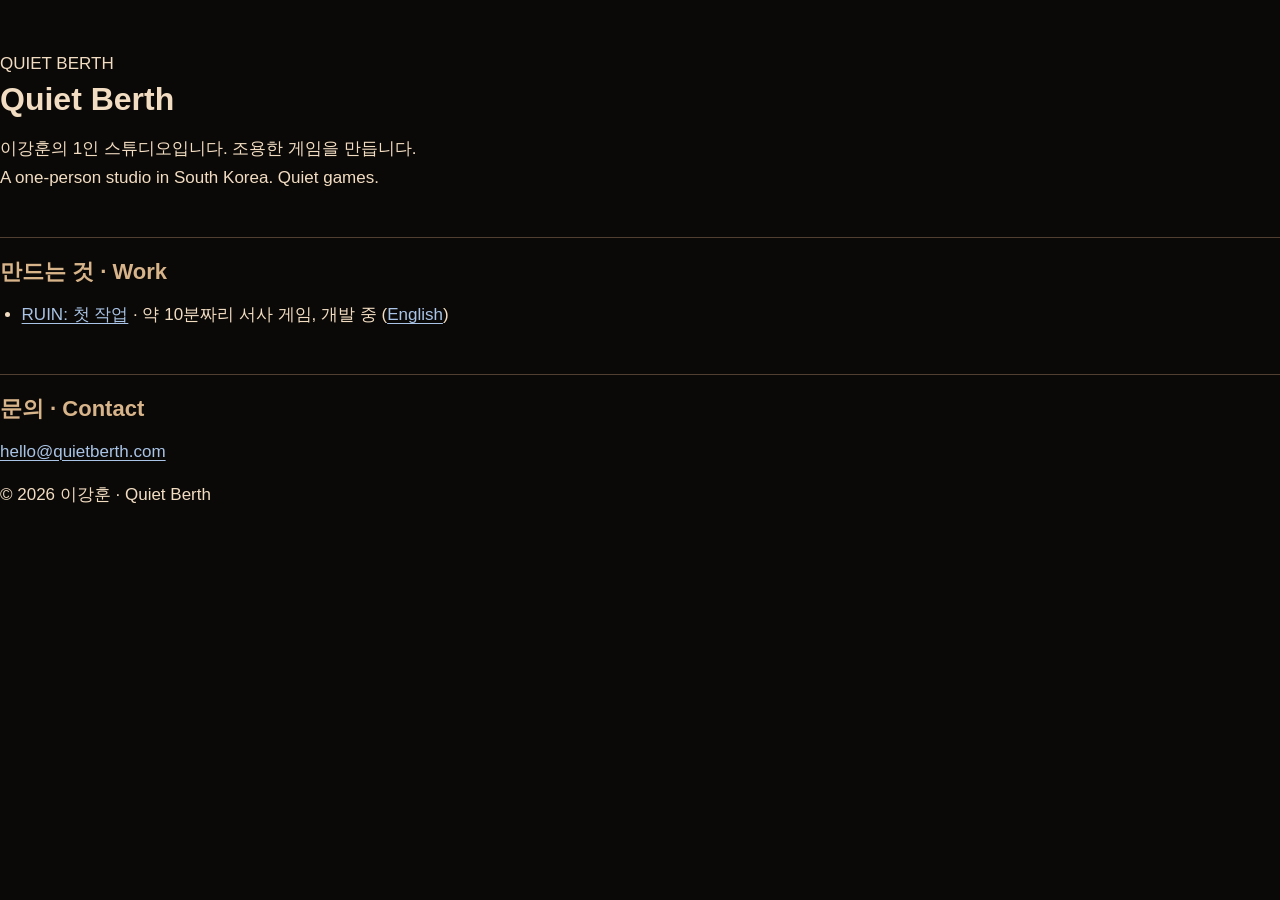
==== index.html @ 59ad3ead "Quiet Berth site: studio landing and RUIN pages Co-Authored-By: Claude Fable 5.1 <noreply@anthropic." ====
<!doctype html>
<html lang="ko">
<head>
  <meta charset="utf-8">
  <meta name="viewport" content="width=device-width, initial-scale=1">
  <title>Quiet Berth</title>
  <meta name="description" content="Quiet Berth는 이강훈의 1인 스튜디오입니다. 조용한 게임을 만듭니다. A one-person studio making quiet games.">
  <link rel="canonical" href="https://quietberth.com/">
  <link rel="icon" href="ruin/assets/favicon.svg" type="image/svg+xml">
  <link rel="stylesheet" href="ruin/assets/style.css">
</head>
<body>
  <main id="main">
    <p class="code">QUIET BERTH</p>
    <h1>Quiet Berth</h1>
    <p>이강훈의 1인 스튜디오입니다. 조용한 게임을 만듭니다.<br><span lang="en">A one-person studio in South Korea. Quiet games.</span></p>
    <h2>만드는 것 · Work</h2>
    <ul>
      <li><a href="ruin/">RUIN: 첫 작업</a> · 약 10분짜리 서사 게임, 개발 중 (<a href="ruin/en/" lang="en">English</a>)</li>
    </ul>
    <h2>문의 · Contact</h2>
    <p><a href="mailto:hello@quietberth.com">hello@quietberth.com</a></p>
    <p class="code">© 2026 이강훈 · Quiet Berth</p>
  </main>
</body>
</html>
---- ruin/assets/style.css ----
/* RUIN site — one hand-written stylesheet. No imports, no web fonts, no external URLs.
   Palette: design/steam/store/CAPSULE-ART-BRIEF-V1.md section 4 (amber on near-black, pale blue kept scarce).
   Contrast ratios are listed in site/README.md. */

:root {
  color-scheme: dark;
  --sky: #0b0907;      /* page ground */
  --panel: #14100c;    /* cards, code, header */
  --hairline: #514031; /* decorative lines only (2.0:1, never carries meaning) */
  --edge: #8a7258;     /* borders that mark a component (4.4:1) */
  --muted: #b9a184;    /* secondary text (8.0:1) */
  --accent: #d8b48a;   /* amber: headings, labels (10.2:1) */
  --text: #f2ddc2;     /* body text (15.1:1) */
  --blue: #a9c4e6;     /* links, focus ring (11.1:1) */
  --measure: 72ch;
  --sans: -apple-system, BlinkMacSystemFont, "Apple SD Gothic Neo", "Noto Sans KR", "Malgun Gothic", "Segoe UI", Roboto, sans-serif;
  --mono: ui-monospace, "SF Mono", Menlo, Consolas, "Apple SD Gothic Neo", "Noto Sans KR", "Malgun Gothic", monospace;
}

*, *::before, *::after { box-sizing: border-box; }

html {
  -webkit-text-size-adjust: 100%;
  text-size-adjust: 100%;
  scroll-behavior: smooth;
}

body {
  margin: 0;
  background: var(--sky);
  color: var(--text);
  font-family: var(--sans);
  font-size: 1rem;
  line-height: 1.7;
  word-break: keep-all;      /* Korean: break between words, not inside them */
  overflow-wrap: anywhere;   /* long paths still wrap on a phone */
}

.wrap {
  width: 100%;
  max-width: calc(var(--measure) + 2.5rem);
  margin: 0 auto;
  padding: 0 1.25rem;
}

/* ---------- skip link ---------- */
.skip {
  position: absolute;
  left: 0.5rem;
  top: -4rem;
  z-index: 10;
  padding: 0.5rem 0.75rem;
  background: var(--panel);
  color: var(--text);
  border: 2px solid var(--blue);
}
.skip:focus { top: 0.5rem; }

/* ---------- links and focus ---------- */
a {
  color: var(--blue);
  text-decoration: underline;
  text-decoration-thickness: 1px;
  text-underline-offset: 0.18em;
}
a:hover { color: var(--text); text-decoration-thickness: 2px; }
a:focus-visible,
summary:focus-visible {
  outline: 2px solid var(--blue);
  outline-offset: 3px;
  border-radius: 1px;
}
a[aria-current="page"] { color: var(--text); text-decoration: none; border-bottom: 2px solid var(--accent); }

/* ---------- header ---------- */
.site-header {
  background: var(--panel);
  border-bottom: 1px solid var(--hairline);
}
.site-header .wrap {
  display: flex;
  flex-wrap: wrap;
  align-items: center;
  gap: 0.5rem 1.25rem;
  padding-top: 0.85rem;
  padding-bottom: 0.85rem;
}
.brand { display: inline-flex; padding: 0.25rem 0; }
.brand img { display: block; height: 1.25rem; width: auto; }
.site-header nav { flex: 1 1 auto; }
.site-header ul {
  display: flex;
  flex-wrap: wrap;
  gap: 0.25rem 1.1rem;
  margin: 0;
  padding: 0;
  list-style: none;
}
.site-header li a { display: inline-block; padding: 0.35rem 0; }
.lang { margin: 0; color: var(--muted); font-size: 0.9375rem; }
.lang a, .lang span { display: inline-block; padding: 0.35rem 0; }
.lang span { color: var(--text); }

/* ---------- type ---------- */
main { padding: 2.25rem 0 3rem; }
h1, h2, h3 { line-height: 1.3; margin: 0; font-weight: 600; }
h1 { font-size: 1.75rem; color: var(--text); }
h2 {
  margin-top: 2.75rem;
  padding-top: 1.25rem;
  border-top: 1px solid var(--hairline);
  font-size: 1.25rem;
  color: var(--accent);
}
h3 { margin-top: 1.75rem; font-size: 1.0625rem; color: var(--accent); }
p, ul, ol, dl { margin: 0.9rem 0 0; }
ul, ol { padding-left: 1.35rem; }
li + li { margin-top: 0.4rem; }
strong { color: var(--text); font-weight: 600; }
small, .small { font-size: 0.875rem; }
.muted { color: var(--muted); }
.lede { font-size: 1.0625rem; }

.code-line {
  font-family: var(--mono);
  font-size: 0.8125rem;
  letter-spacing: 0.08em;
  text-transform: uppercase;
  color: var(--muted);
}

code, kbd {
  font-family: var(--mono);
  font-size: 0.9em;
  background: var(--panel);
  border: 1px solid var(--hairline);
  padding: 0.08em 0.35em;
  border-radius: 2px;
}
kbd { border-color: var(--edge); color: var(--text); white-space: nowrap; }
pre {
  margin: 0.9rem 0 0;
  padding: 0.85rem 1rem;
  background: var(--panel);
  border: 1px solid var(--hairline);
  border-left: 2px solid var(--accent);
  overflow-x: auto;
  font-family: var(--mono);
  font-size: 0.875rem;
  line-height: 1.6;
  word-break: normal;
  overflow-wrap: normal;
}
pre code { background: none; border: 0; padding: 0; font-size: 1em; }

/* ---------- hero ---------- */
.hero { padding: 1.5rem 0 0.5rem; }
.hero h1 {
  font-family: var(--mono);
  font-size: clamp(3rem, 16vw, 5.5rem);
  font-weight: 500;
  letter-spacing: 0.4em;
  line-height: 1.1;
}
.hero .subtitle {
  margin-top: 0.6rem;
  padding-top: 0.6rem;
  border-top: 1px solid var(--accent);
  display: inline-block;
  font-size: 1.25rem;
  color: var(--accent);
  letter-spacing: 0.12em;
}
.hero .code-line { display: block; margin-top: 0.75rem; }

.badges {
  display: flex;
  flex-wrap: wrap;
  gap: 0.5rem;
  margin: 1.25rem 0 0;
  padding: 0;
  list-style: none;
}
.badges li {
  margin: 0;
  padding: 0.2rem 0.65rem;
  border: 1px solid var(--edge);
  background: var(--panel);
  font-size: 0.9375rem;
}
.badges .status { border-color: var(--accent); color: var(--accent); }

/* ---------- blocks ---------- */
.placeholder {
  margin-top: 1rem;
  padding: 2.25rem 1rem;
  border: 2px dashed var(--edge);
  background: var(--panel);
  text-align: center;
  color: var(--muted);
}
.placeholder strong { display: block; color: var(--text); }

.card {
  margin-top: 1rem;
  padding: 1rem 1.1rem 1.15rem;
  background: var(--panel);
  border: 1px solid var(--hairline);
  border-left: 2px solid var(--accent);
}
.card > :first-child { margin-top: 0; }

.notice {
  margin-top: 1rem;
  padding: 0.9rem 1.1rem;
  background: var(--panel);
  border: 1px solid var(--hairline);
  font-size: 0.9375rem;
  color: var(--muted);
}
.notice p:first-child { margin-top: 0; }

.contact {
  font-family: var(--mono);
  color: var(--text);
  font-size: 1.0625rem;
}

/* fact sheet: label / value pairs, one column on a phone, two from 40rem */
dl.facts { display: grid; grid-template-columns: 1fr; gap: 0; border-top: 1px solid var(--hairline); }
dl.facts dt {
  padding-top: 0.7rem;
  color: var(--accent);
  font-size: 0.9375rem;
  font-weight: 600;
}
dl.facts dd {
  margin: 0;
  padding: 0.1rem 0 0.7rem;
  border-bottom: 1px solid var(--hairline);
}

/* controls table */
.table-scroll { margin-top: 0.9rem; overflow-x: auto; }
table { width: 100%; border-collapse: collapse; }
caption { text-align: left; color: var(--muted); font-size: 0.9375rem; padding-bottom: 0.4rem; }
th, td {
  text-align: left;
  vertical-align: top;
  padding: 0.55rem 0.75rem 0.55rem 0;
  border-bottom: 1px solid var(--hairline);
}
thead th { color: var(--accent); font-size: 0.9375rem; font-weight: 600; border-bottom-color: var(--edge); }
tbody th { font-weight: 400; white-space: nowrap; }

/* ---------- footer ---------- */
.site-footer {
  border-top: 1px solid var(--hairline);
  background: var(--panel);
  padding: 1.5rem 0 2.25rem;
  color: var(--muted);
  font-size: 0.9375rem;
}
.site-footer ul {
  display: flex;
  flex-wrap: wrap;
  gap: 0.25rem 1.1rem;
  margin: 0 0 0.75rem;
  padding: 0;
  list-style: none;
}
.site-footer li { margin: 0; }
.site-footer li a { display: inline-block; padding: 0.3rem 0; }
.site-footer p { margin: 0.35rem 0 0; }

/* ---------- wider screens ---------- */
@media (min-width: 40rem) {
  body { font-size: 1.0625rem; }
  h1 { font-size: 2rem; }
  h2 { font-size: 1.375rem; }
  dl.facts { grid-template-columns: 11rem 1fr; }
  dl.facts dt { padding: 0.7rem 1rem 0.7rem 0; border-bottom: 1px solid var(--hairline); }
  dl.facts dd { padding: 0.7rem 0; }
  .placeholder { padding: 3.5rem 1.5rem; }
}

/* ---------- preferences ---------- */
@media (prefers-reduced-motion: reduce) {
  html { scroll-behavior: auto; }
  *, *::before, *::after {
    animation-duration: 0.01ms !important;
    animation-iteration-count: 1 !important;
    transition-duration: 0.01ms !important;
  }
}

@media (prefers-contrast: more) {
  :root { --muted: #f2ddc2; --hairline: #8a7258; --edge: #d8b48a; }
}

@media (forced-colors: active) {
  .badges li, .card, .notice, .placeholder, pre { border-color: CanvasText; }
  a:focus-visible, summary:focus-visible { outline-color: Highlight; }
}

@media print {
  body { background: #fff; color: #000; }
  .site-header nav, .lang, .skip { display: none; }
  a { color: #000; }
  h2, h3, dl.facts dt, thead th, .hero .subtitle { color: #000; }
  .card, .notice, pre, code, kbd, .placeholder, .site-header, .site-footer, .badges li { background: #fff; color: #000; }
}
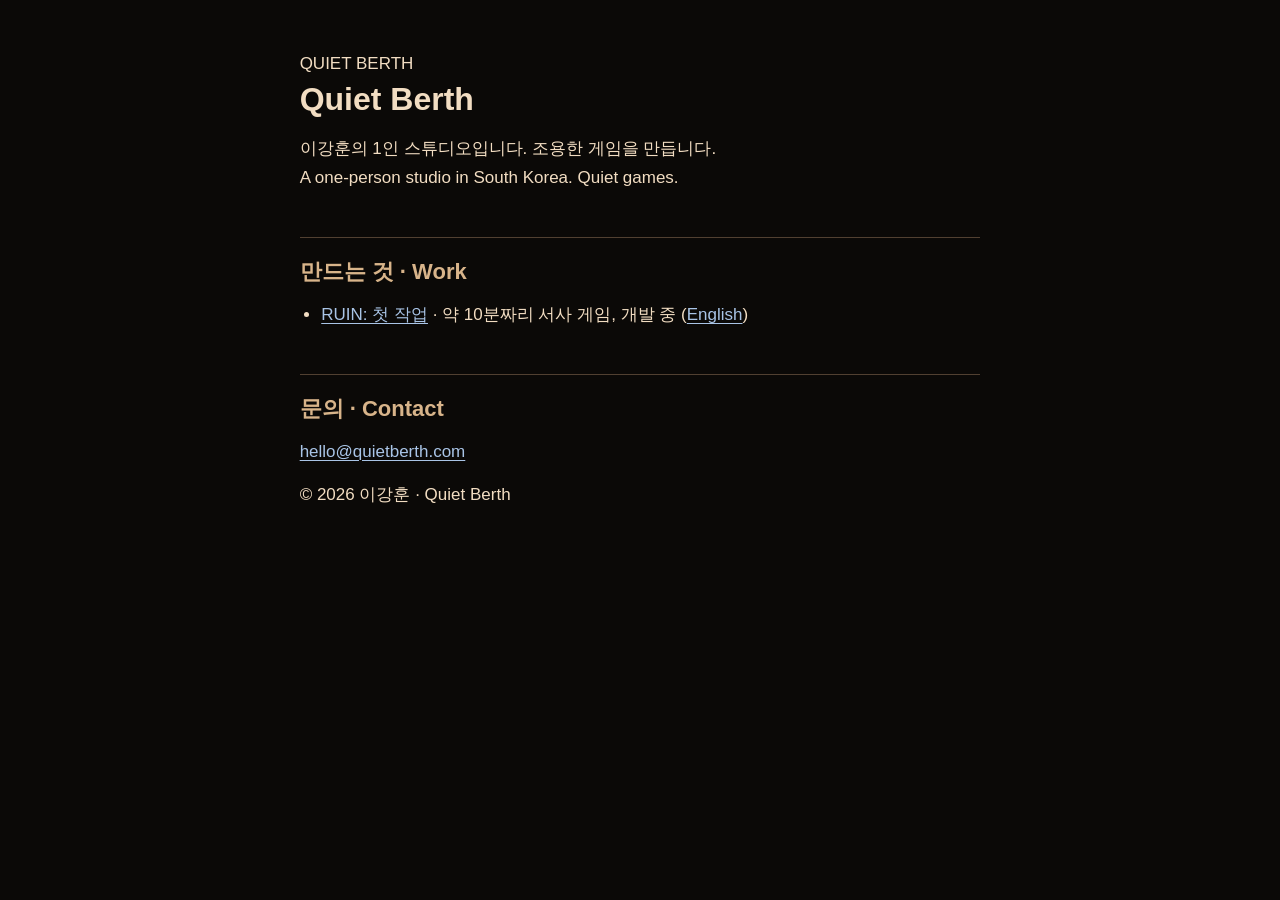
==== commit 013b79b0: "Landing page: use the site's layout wrapper Co-Authored-By: Claude Fable 5.1 <noreply@anthropic.com>" ====
--- a/index.html
+++ b/index.html
@@ -11,6 +11,7 @@
 </head>
 <body>
   <main id="main">
+    <div class="wrap">
     <p class="code">QUIET BERTH</p>
     <h1>Quiet Berth</h1>
     <p>이강훈의 1인 스튜디오입니다. 조용한 게임을 만듭니다.<br><span lang="en">A one-person studio in South Korea. Quiet games.</span></p>
@@ -21,6 +22,7 @@
     <h2>문의 · Contact</h2>
     <p><a href="mailto:hello@quietberth.com">hello@quietberth.com</a></p>
     <p class="code">© 2026 이강훈 · Quiet Berth</p>
+    </div>
   </main>
 </body>
 </html>
